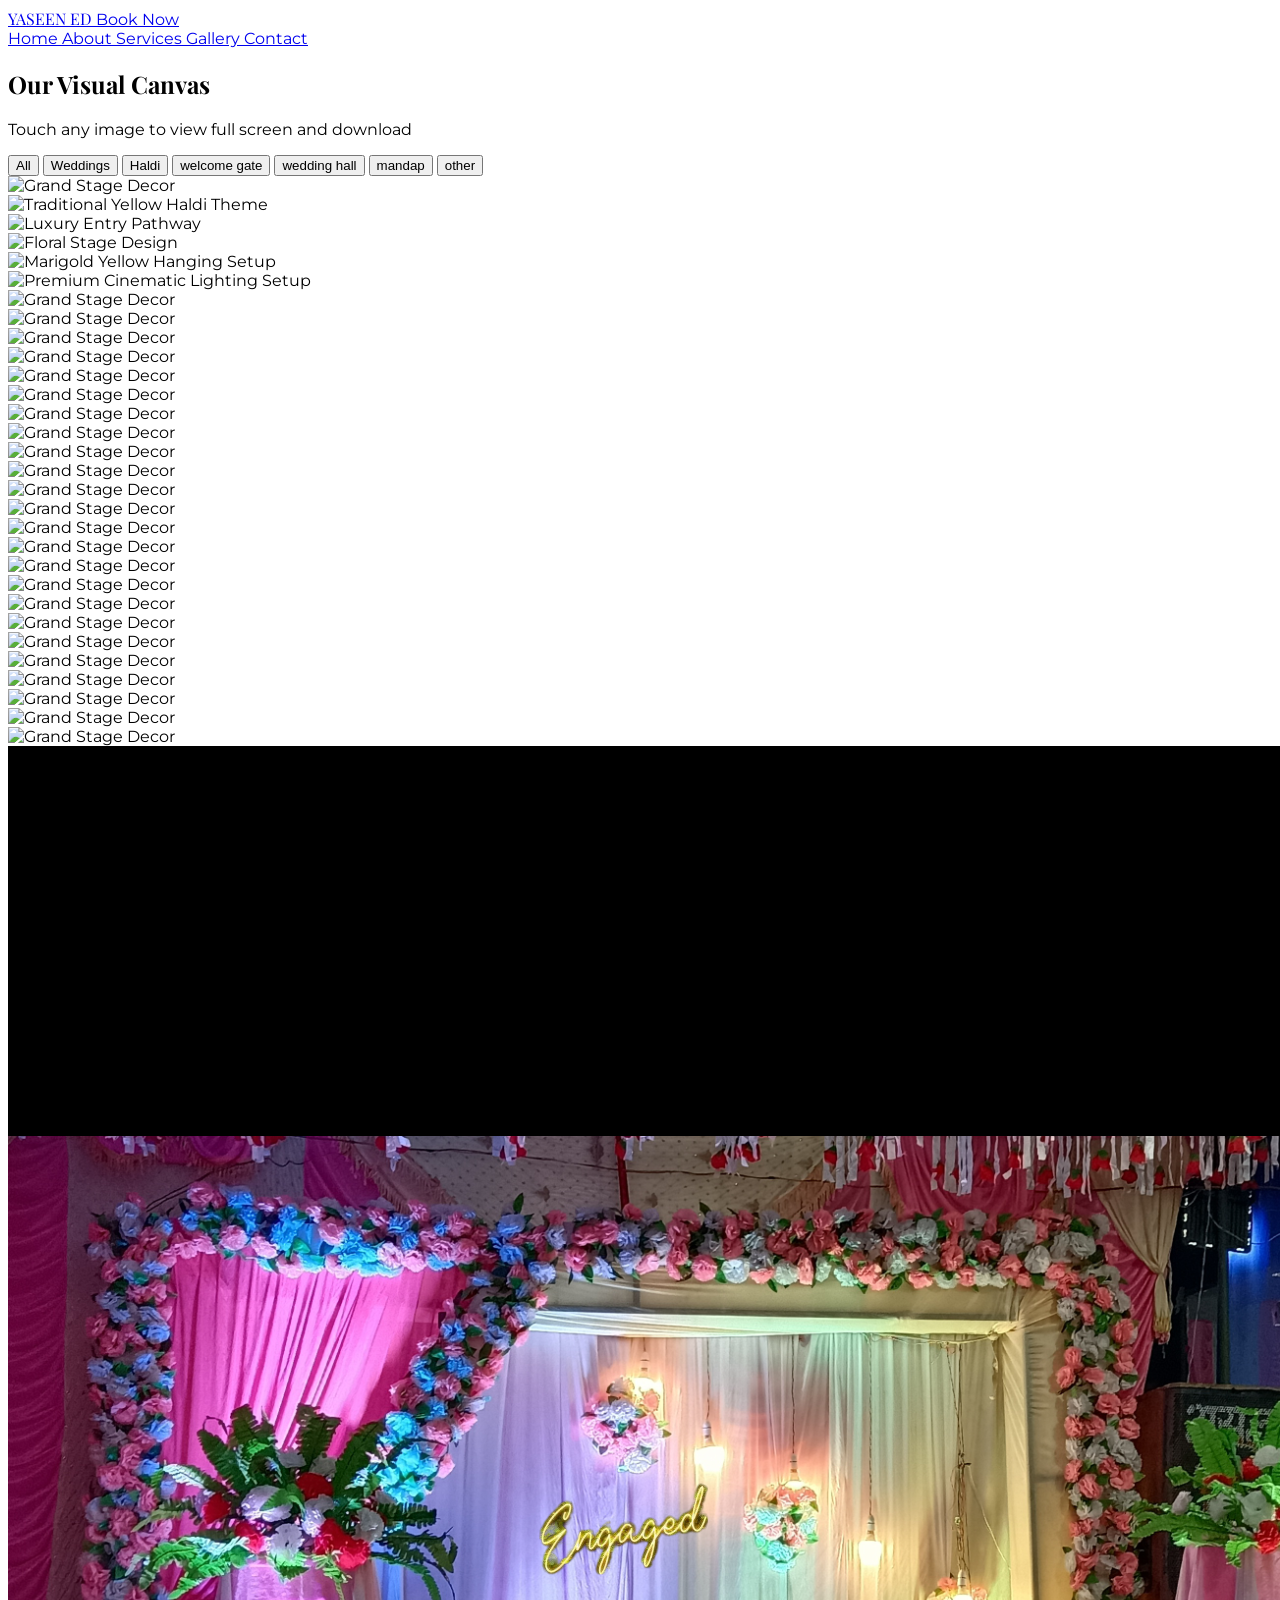
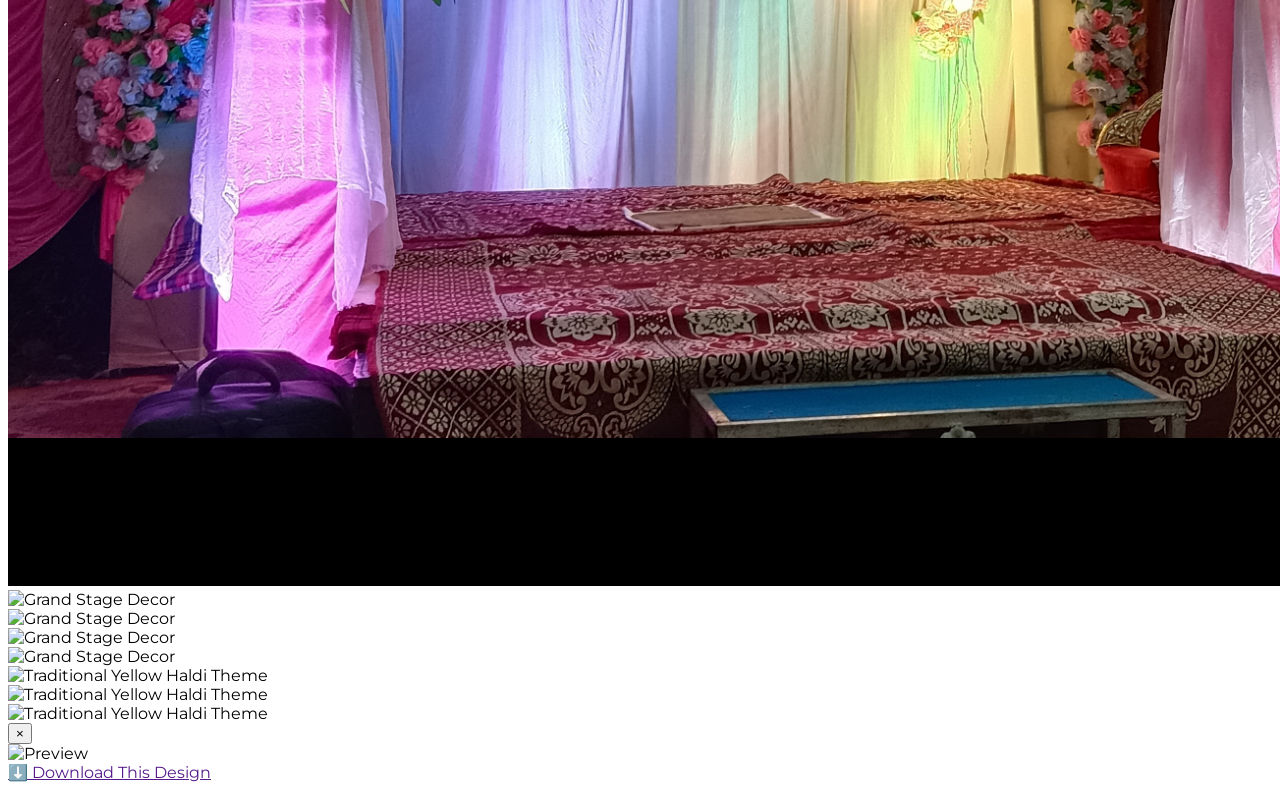
==== gallery.html @ 96577c4c "Add files via upload" ====
<!DOCTYPE html>
<html lang="en">
<head>
    <meta charset="UTF-8">
    <meta name="viewport" content="width=device-width, initial-scale=1.0">
    <title>Portfolio Gallery | Yaseen Ed</title>
    <!-- Tailwind CSS -->
    <script src="https://cdn.jsdelivr.net/npm/@tailwindcss/browser@4"></script>
    <!-- Google Fonts -->
    <link href="https://fonts.googleapis.com/css2?family=Montserrat:wght@300;400;600&family=Playfair+Display:ital,wght@0,400;0,700;1,400&display=swap" rel="stylesheet">
    <style>
        body { font-family: 'Montserrat', sans-serif; } 
        .serif-font { font-family: 'Playfair Display', serif; }
    </style>
</head>
<body class="bg-[#FAF9F6] text-[#2C2C2C]">

     <!-- Navigation Bar -->
   <nav class="bg-white/90 backdrop-blur-md sticky top-0 z-50 border-b border-gray-100 shadow-sm">
    <div class="max-w-7xl mx-auto px-6 py-4 flex justify-between items-center">
        <a href="index.html" class="serif-font text-2xl font-bold tracking-widest text-[#B59410]">
            YASEEN ED
        </a>
<a href="contact.html"
           class="bg-[#B59410] text-white px-5 py-2.5 rounded text-sm uppercase tracking-wider font-semibold hover:bg-[#94780D] transition">
            Book Now
        </a>
		</div>
       <div class="flex overflow-x-auto whitespace-nowrap gap-6 text-sm font-medium tracking-wider uppercase no-scrollbar">

    <a href="index.html"
       class="hover:text-[#B59410] transition">
        Home
    </a>

    <a href="about.html"
       class="hover:text-[#B59410] transition">
        About
    </a>

    <a href="services.html"
       class="hover:text-[#B59410] transition">
        Services
    </a>

  <a href="gallery.html"
   class="text-[#B59410] font-semibold">
    Gallery
</a>

    <a href="contact.html"
       class="hover:text-[#B59410] transition">
        Contact
    </a>

</div>
</nav>

    <!-- Filter Buttons -->
    <section class="max-w-7xl mx-auto px-6 pt-16 text-center">
        <h1 class="serif-font text-4xl font-bold mb-3">Our Visual Canvas</h1>
        <p class="text-xs text-gray-500 uppercase tracking-widest mb-8">Touch any image to view full screen and download</p>
        
        <div class="flex justify-start md:justify-center gap-3 mb-12 overflow-x-auto whitespace-nowrap px-2 filter-menu">
            <button onclick="filterGallery('all', this)" class="gallery-btn bg-[#B59410] text-white px-5 py-2 rounded text-xs uppercase font-semibold tracking-wider cursor-pointer transition">All</button>
            <button onclick="filterGallery('wedding', this)" class="gallery-btn bg-white border border-gray-200 px-5 py-2 rounded text-xs uppercase font-semibold tracking-wider cursor-pointer hover:border-gray-400 transition">Weddings</button>
            <button onclick="filterGallery('haldi', this)" class="gallery-btn bg-white border border-gray-200 px-5 py-2 rounded text-xs uppercase font-semibold tracking-wider cursor-pointer hover:border-gray-400 transition">Haldi</button>
			 <button onclick="filterGallery('welcome-gate', this)" class="gallery-btn bg-white border border-gray-200 px-5 py-2 rounded text-xs uppercase font-semibold tracking-wider cursor-pointer hover:border-gray-400 transition">welcome gate</button>
 <button onclick="filterGallery('wedding-hall', this)" class="gallery-btn bg-white border border-gray-200 px-5 py-2 rounded text-xs uppercase font-semibold tracking-wider cursor-pointer hover:border-gray-400 transition">wedding hall</button>
       
		 <button onclick="filterGallery('mandap', this)" class="gallery-btn bg-white border border-gray-200 px-5 py-2 rounded text-xs uppercase font-semibold tracking-wider cursor-pointer hover:border-gray-400 transition">mandap</button>
        
		<button onclick="filterGallery('other', this)" class="gallery-btn bg-white border border-gray-200 px-5 py-2 rounded text-xs uppercase font-semibold tracking-wider cursor-pointer hover:border-gray-400 transition">other</button>
        </div>
        <!-- Gallery Grid (Badi Matrix) -->
        <div class="columns-1 md:columns-3 gap-6 space-y-6 mb-20" id="gallery-grid">
            <!-- Image 1 - Wedding -->
            <div class="item wedding overflow-hidden rounded shadow-sm border border-gray-100 bg-white cursor-pointer" onclick="openLightbox(this)">
                <img src="stage02.png" class="w-full h-auto object-cover hover:scale-105 transition duration-500" alt="Grand Stage Decor">
            </div>
            <!-- Image 2 - Haldi -->
            <div class="item haldi overflow-hidden rounded shadow-sm border border-gray-100 bg-white cursor-pointer" onclick="openLightbox(this)">
                <img src="haldi.png" class="w-full h-auto object-cover hover:scale-105 transition duration-500" alt="Traditional Yellow Haldi Theme">
            </div>
            <!-- Image 3 - Wedding -->
            <div class="item wedding overflow-hidden rounded shadow-sm border border-gray-100 bg-white cursor-pointer" onclick="openLightbox(this)">
                <img src="stage01.png" class="w-full h-auto object-cover hover:scale-105 transition duration-500" alt="Luxury Entry Pathway">
            </div>
            <!-- Image 4 - Wedding -->
            <div class="item wedding overflow-hidden rounded shadow-sm border border-gray-100 bg-white cursor-pointer" onclick="openLightbox(this)">
                <img src="file_000000003ed071f88b2a7b101d48665c.png" class="w-full h-auto object-cover hover:scale-105 transition duration-500" alt="Floral Stage Design">
            </div>
            <!-- Image 5 - Haldi -->
            <div class="item haldi overflow-hidden rounded shadow-sm border border-gray-100 bg-white cursor-pointer" onclick="openLightbox(this)">
                <img src="file_00000000b1d471fd83032d9c3aabeb80.png" class="w-full h-auto object-cover hover:scale-105 transition duration-500" alt="Marigold Yellow Hanging Setup">
            </div>
            <!-- Image 6 - Wedding -->
            <div class="item wedding overflow-hidden rounded shadow-sm border border-gray-100 bg-white cursor-pointer" onclick="openLightbox(this)">
                <img src="grandstage.png" class="w-full h-auto object-cover hover:scale-105 transition duration-500" alt="Premium Cinematic Lighting Setup">
            </div
		 <!-- Image 7 - Wedding -->
            <div class="item wedding overflow-hidden rounded shadow-sm border border-gray-100 bg-white cursor-pointer" onclick="openLightbox(this)">
                <img src=".trashed-1785165398-file_0000000057a471fa9596e4c98b032bed.png" class="w-full h-(320px) object-cover hover:scale-105 transition duration-500" alt="Grand Stage Decor">
            </div>
			<!-- Image 8 - Wedding -->
            <div class="item wedding overflow-hidden rounded shadow-sm border border-gray-100 bg-white cursor-pointer" onclick="openLightbox(this)">
                <img src="file_00000000e5287207a8305568505af936.png" class="w-full h-(320px) object-cover hover:scale-105 transition duration-500" alt="Grand Stage Decor">
            </div>
				 
			
			
			
			 <!-- Image 1 - welcome gate-->
            <div class="item welcome-gate overfluow-hidden rounded shadow-sm border border-gray-100 bg-white cursor-pointer" onclick="openLightbox(this)">
                <img src="file_00000000168c71f8b59be8c38478ea24.png" class="w-fll h-auto object-cover hover:scale-105 transition duration-500" alt="Grand Stage Decor">
            </div>
			
 <!-- Image 2 - welcome gate-->
            <div class="item welcome-gate overfluow-hidden rounded shadow-sm border border-gray-100 bg-white cursor-pointer" onclick="openLightbox(this)">
                <img src="welcome gate.png" class="w-fll h-auto object-cover hover:scale-105 transition duration-500" alt="Grand Stage Decor">
            </div>
			 <!-- Image 3 - welcome gate-->
            <div class="item welcome-gate overfluow-hidden rounded shadow-sm border border-gray-100 bg-white cursor-pointer" onclick="openLightbox(this)">
                <img src="file_00000000b1f471fa96db7b0eb91c5920.png" class="w-fll h-auto object-cover hover:scale-105 transition duration-500" alt="Grand Stage Decor">
            </div>
			 <!-- Image 4 - welcome gate-->
            <div class="item welcome-gate overfluow-hidden rounded shadow-sm border border-gray-100 bg-white cursor-pointer" onclick="openLightbox(this)">
                <img src="file_00000000f738720b8556dd0c527c8267.png" class="w-fll h-auto object-cover hover:scale-105 transition duration-500" alt="Grand Stage Decor">
            </div>
			 <!-- Image 5 - welcome gate-->
            <div class="item welcome-gate overfluow-hidden rounded shadow-sm border border-gray-100 bg-white cursor-pointer" onclick="openLightbox(this)">
                <img src="file_0000000050e471fa9f8ac009603be7a8.png" class="w-fll h-auto object-cover hover:scale-105 transition duration-500" alt="Grand Stage Decor">
            </div>
			<!-- Image 6  - welcome gate-->
            <div class="item welcome-gate overfluow-hidden rounded shadow-sm border border-gray-100 bg-white cursor-pointer" onclick="openLightbox(this)">
                <img src="file_0000000064a47206b75c3a5a54a19b3d.png" class="w-fll h-auto object-cover hover:scale-105 transition duration-500" alt="Grand Stage Decor">
            </div>
			<!-- Image 7  - welcome gate-->
            <div class="item welcome-gate overfluow-hidden rounded shadow-sm border border-gray-100 bg-white cursor-pointer" onclick="openLightbox(this)">
                <img src="file_00000000880c71fd960a3b671146c3f5.png" class="w-fll h-auto object-cover hover:scale-105 transition duration-500" alt="Grand Stage Decor">
            </div>
			<!-- Image 8  - welcome gate-->
            <div class="item welcome-gate overfluow-hidden rounded shadow-sm border border-gray-100 bg-white cursor-pointer" onclick="openLightbox(this)">
                <img src="file_00000000410871fa8b31435916e8add2.png" class="w-fll h-auto object-cover hover:scale-105 transition duration-500" alt="Grand Stage Decor">
            </div>
			<!-- Image 9  - welcome gate-->
            <div class="item welcome-gate overfluow-hidden rounded shadow-sm border border-gray-100 bg-white cursor-pointer" onclick="openLightbox(this)">
                <img src="file_00000000559471fd80f6b27eb4cffccb.png" class="w-fll h-auto object-cover hover:scale-105 transition duration-500" alt="Grand Stage Decor">
            </div>
			<!-- Image 10  - welcome gate-->
            <div class="item welcome-gate overfluow-hidden rounded shadow-sm border border-gray-100 bg-white cursor-pointer" onclick="openLightbox(this)">
                <img src="file_00000000419072069a25a4dfafe31bf7.png" class="w-fll h-auto object-cover hover:scale-105 transition duration-500" alt="Grand Stage Decor">
            </div>
			<!-- Image 11  - welcome gate-->
            <div class="item welcome-gate overfluow-hidden rounded shadow-sm border border-gray-100 bg-white cursor-pointer" onclick="openLightbox(this)">
                <img src="IMG_20250228_161153.jpg" class="w-fll h-auto object-cover hover:scale-105 transition duration-500" alt="Grand Stage Decor">
            </div>
			
			
			 <!-- Image 1 - Wedding-hall -->
            <div class="item wedding-hall overflow-hidden rounded shadow-sm border border-gray-100 bg-white cursor-pointer" onclick="openLightbox(this)">
                <img src="IMG-20260513-WA0001.jpg" class="w-full h-auto object-cover hover:scale-105 transition duration-500" alt="Grand Stage Decor">
            </div>
			 <!-- Image 2 - Wedding-hall -->
            <div class="item wedding-hall overflow-hidden rounded shadow-sm border border-gray-100 bg-white cursor-pointer" onclick="openLightbox(this)">
                <img src="IMG-20260513-WA0013.jpg" class="w-full h-auto object-cover hover:scale-105 transition duration-500" alt="Grand Stage Decor">
            </div>
			
			
			 <!-- Image 1 - Wedding -->
            <div class="item wedding overflow-hidden rounded shadow-sm border border-gray-100 bg-white cursor-pointer" onclick="openLightbox(this)">
                <img src="file_00000000b71471f8a7284def51dcf65d.png" class="w-full h-auto object-cover hover:scale-105 transition duration-500" alt="Grand Stage Decor">
            </div>
			 <!-- Image 2 - Wedding -->
            <div class="item wedding overflow-hidden rounded shadow-sm border border-gray-100 bg-white cursor-pointer" onclick="openLightbox(this)">
                <img src="file_00000000f374720b9d1e648d3e3c319b.png" class="w-full h-auto object-cover hover:scale-105 transition duration-500" alt="Grand Stage Decor">
            </div>
			 <!-- Image 3 - Wedding -->
            <div class="item wedding overflow-hidden rounded shadow-sm border border-gray-100 bg-white cursor-pointer" onclick="openLightbox(this)">
                <img src="ile_000000007c887206a8be5ab34ca651df.png" class="w-full h-auto object-cover hover:scale-105 transition duration-500" alt="Grand Stage Decor">
            </div>
			 <!-- Image 4 - Wedding -->
            <div class="item wedding overflow-hidden rounded shadow-sm border border-gray-100 bg-white cursor-pointer" onclick="openLightbox(this)">
                <img src="file_000000007cac71fdba2ca66760c7eb03.png" class="w-full h-auto object-cover hover:scale-105 transition duration-500" alt="Grand Stage Decor">
            </div>
			 <!-- Image 5 - Wedding -->
            <div class="item wedding overflow-hidden rounded shadow-sm border border-gray-100 bg-white cursor-pointer" onclick="openLightbox(this)">
                <img src="file_000000007c887206a8be5ab34ca651df.png" class="w-full h-auto object-cover hover:scale-105 transition duration-500" alt="Grand Stage Decor">
            </div>
			
			
			  <!-- Image 1 - other -->
            <div class="item other overflow-hidden rounded shadow-sm border border-gray-100 bg-white cursor-pointer" onclick="openLightbox(this)">
                <img src=".trashed-1785165398-file_00000000da6c72089aa75a2e83c0cb4d.png" class="w-full h-auto object-cover hover:scale-105 transition duration-500" alt="Grand Stage Decor">
            </div>
			<!-- Image 2 - other -->
            <div class="item other overflow-hidden rounded shadow-sm border border-gray-100 bg-white cursor-pointer" onclick="openLightbox(this)">
                <img src=".trashed-1785165398-file_00000000e5fc7208a39d2809c081d4c5.png" class="w-full h-auto object-cover hover:scale-105 transition duration-500" alt="Grand Stage Decor">
            </div>
			<!-- Image 3 - other -->
            <div class="item other overflow-hidden rounded shadow-sm border border-gray-100 bg-white cursor-pointer" onclick="openLightbox(this)">
                <img src="engaged.png" class="w-full h-auto object-cover hover:scale-105 transition duration-500" alt="Grand Stage Decor">
            </div>
			<!-- Image 4 - other -->
            <div class="item other overflow-hidden rounded shadow-sm border border-gray-100 bg-white cursor-pointer" onclick="openLightbox(this)">
                <img src=".trashed-1785165398-Gemini_Generated_Image_111fp4111fp4111f.png" class="w-full h-auto object-cover hover:scale-105 transition duration-500" alt="Grand Stage Decor">
            </div>
			<!-- Image 5 - other -->
            <div class="item other overflow-hidden rounded shadow-sm border border-gray-100 bg-white cursor-pointer" onclick="openLightbox(this)">
                <img src="kmc_20241214_100445.png" class="w-full h-auto object-cover hover:scale-105 transition duration-500" alt="Grand Stage Decor">
            </div>
			<!-- Image 6 - other -->
            <div class="item other overflow-hidden rounded shadow-sm border border-gray-100 bg-white cursor-pointer" onclick="openLightbox(this)">
                <img src="IMG-20260829-WA0001.jpg" class="w-full h-auto object-cover hover:scale-105 transition duration-500" alt="Grand Stage Decor">
            </div>
			
			<!-- Image 1- mandap -->
            <div class="item mandap overflow-hidden rounded shadow-sm border border-gray-100 bg-white cursor-pointer" onclick="openLightbox(this)">
                <img src=".trashed-1785165398-file_00000000d71871f88a4608eb5f95d789.png" class="w-full h-auto object-cover hover:scale-105 transition duration-500" alt="Grand Stage Decor">
            </div>
			<!-- Image 2- mandap -->
            <div class="item mandap overflow-hidden rounded shadow-sm border border-gray-100 bg-white cursor-pointer" onclick="openLightbox(this)">
                <img src="file_00000000aebc7209941eaddcc4a78d16.png" class="w-full h-auto object-cover hover:scale-105 transition duration-500" alt="Grand Stage Decor">
            </div>
			<!-- Image 3- mandap -->
            <div class="item mandap overflow-hidden rounded shadow-sm border border-gray-100 bg-white cursor-pointer" onclick="openLightbox(this)">
                <img src="file_00000000ed5071fda9668215ecf21cd2.png" class="w-full h-auto object-cover hover:scale-105 transition duration-500" alt="Grand Stage Decor">
            </div>
			
			
			
			 <!-- Image 1 - Haldi -->
            <div class="item haldi overflow-hidden rounded shadow-sm border border-gray-100 bg-white cursor-pointer" onclick="openLightbox(this)">
                <img src="file_00000000bb5071faa985a1bf061b1e55.png" class="w-full h-auto object-cover hover:scale-105 transition duration-500" alt="Traditional Yellow Haldi Theme">
            </div>
			 <!-- Image 2 - Haldi -->
            <div class="item haldi overflow-hidden rounded shadow-sm border border-gray-100 bg-white cursor-pointer" onclick="openLightbox(this)">
                <img src="file_000000001a9c71fa8a3dec06b0f94a6f.png" class="w-full h-auto object-cover hover:scale-105 transition duration-500" alt="Traditional Yellow Haldi Theme">
            </div>
			 <!-- Image 3 - Haldi -->
            <div class="item haldi overflow-hidden rounded shadow-sm border border-gray-100 bg-white cursor-pointer" onclick="openLightbox(this)">
                <img src="file_000000007828720b80835a0017514890.png" class="w-full h-auto object-cover hover:scale-105 transition duration-500" alt="Traditional Yellow Haldi Theme">
            </div>
			
    </section>

    <!-- ========================================== -->
    <!-- LUXURY LIGHTBOX POPUP WINDOW -->
    <!-- ========================================== -->
    <div id="lightbox" class="hidden fixed inset-0 bg-black/95 z-50 flex flex-col items-center justify-center p-4">
        <!-- Close Button (Top Right) -->
        <button onclick="closeLightbox()" class="absolute top-6 right-6 text-white text-3xl font-light hover:text-amber-400 cursor-pointer transition">&times;</button>
        
        <!-- Big Preview Image -->
        <div class="max-w-4xl max-h-[75vh] overflow-hidden flex justify-center items-center mb-6">
            <img id="lightbox-img" src="" class="max-w-full max-h-[75vh] object-contain rounded-sm" alt="Preview">
        </div>

        <!-- Download Button Utility -->
        <a id="lightbox-download" href="" download="Yaseen-Ed-Design.jpg" target="_blank" class="bg-[#B59410] hover:bg-[#94780D] text-white px-6 py-3 rounded text-xs uppercase tracking-widest font-bold shadow-md transition flex items-center gap-2">
            ⬇️ Download This Design
        </a>
    </div>

    <!-- Interactive Logic JavaScript -->
    <script>
        // 1. FILTER FUNCTION WITH ACTIVE BUTTON STATE
        function filterGallery(category, buttonElement) {
            // Saare items ko filter karein
            const items = document.querySelectorAll('.item');
            items.forEach(item => {
                if (category === 'all' || item.classList.contains(category)) {
                    item.style.display = 'block';
                } else {
                    item.style.display = 'none';
                }
            });

            // Buttons ke styling state ko manage karein
            document.querySelectorAll('.gallery-btn').forEach(btn => {
                btn.classList.remove('bg-[#B59410]', 'text-white');
                btn.classList.add('bg-white', 'border', 'border-gray-200');
            });
            buttonElement.classList.remove('bg-white', 'border', 'border-gray-200');
            buttonElement.classList.add('bg-[#B59410]', 'text-white');
        }

        // 2. OPEN POPUP WINDOW (TOUCH EVENT)
        function openLightbox(element) {
            const imgSrc = element.querySelector('img').src;
            const lightbox = document.getElementById('lightbox');
            const lightboxImg = document.getElementById('lightbox-img');
            const lightboxDownload = document.getElementById('lightbox-download');

            // Set source
            lightboxImg.src = imgSrc;
            lightboxDownload.href = imgSrc; // Image url hi link banega taaki download ho sake

            // Unhide modal window
            lightbox.classList.remove('hidden');
            document.body.style.overflow = 'hidden'; // Background scroll stop karne ke liye
        }

        // 3. CLOSE POPUP WINDOW
        function closeLightbox() {
            const lightbox = document.getElementById('lightbox');
            lightbox.classList.add('hidden');
            document.body.style.overflow = 'auto'; // Scroll vapas normal karne ke liye
        }
    </script>

</body>
</html>
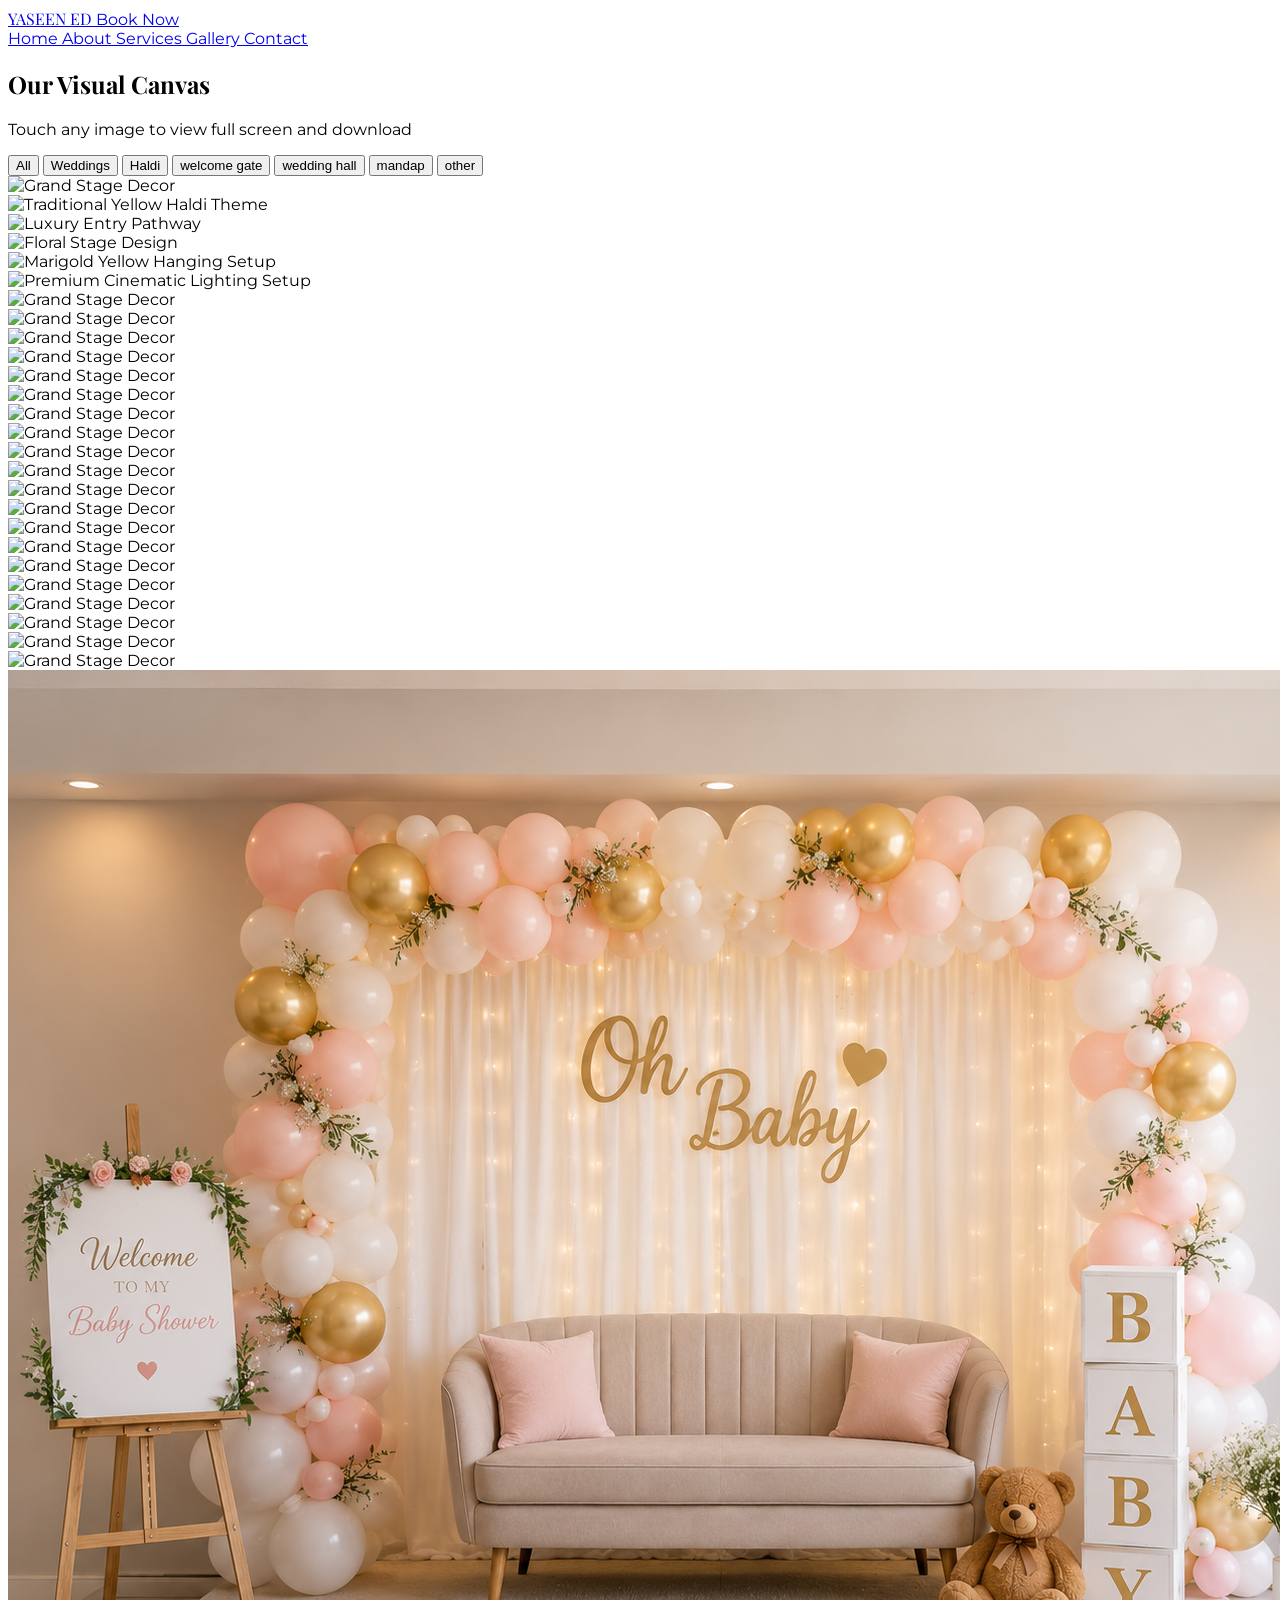
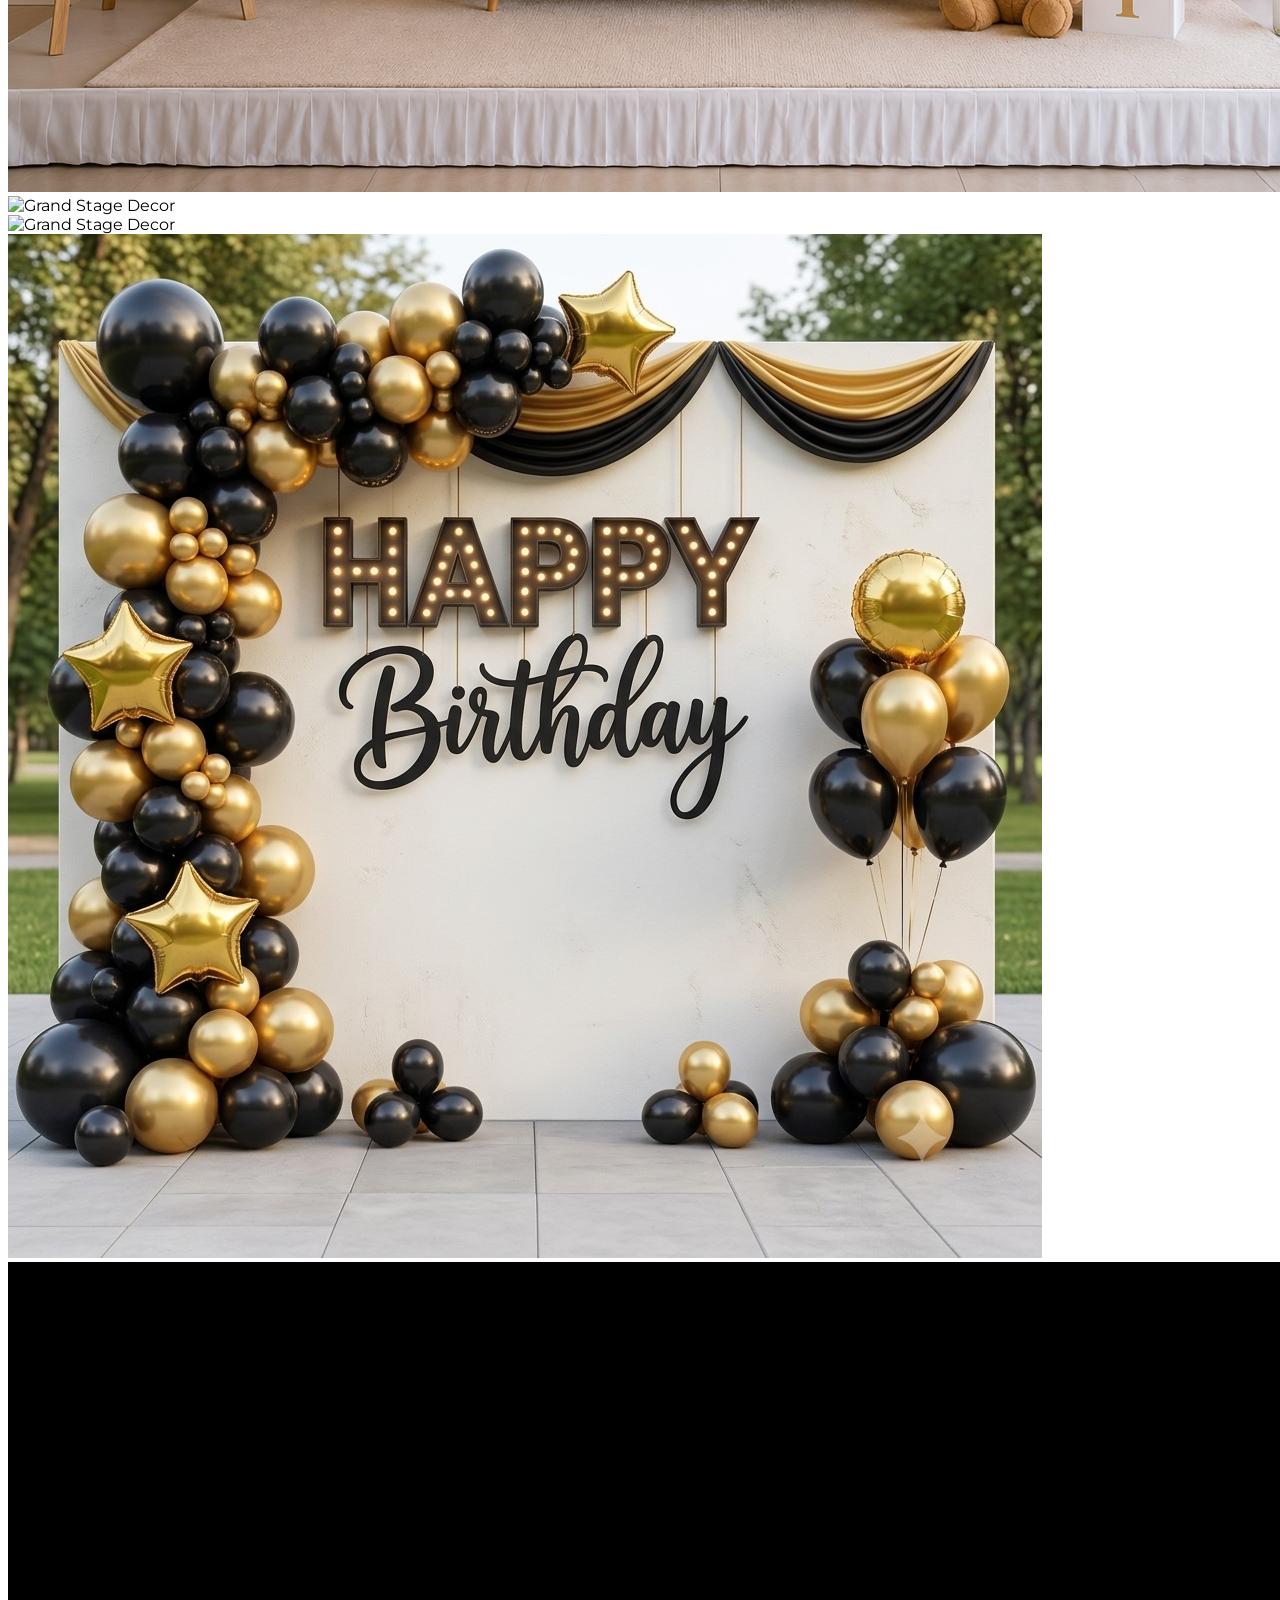
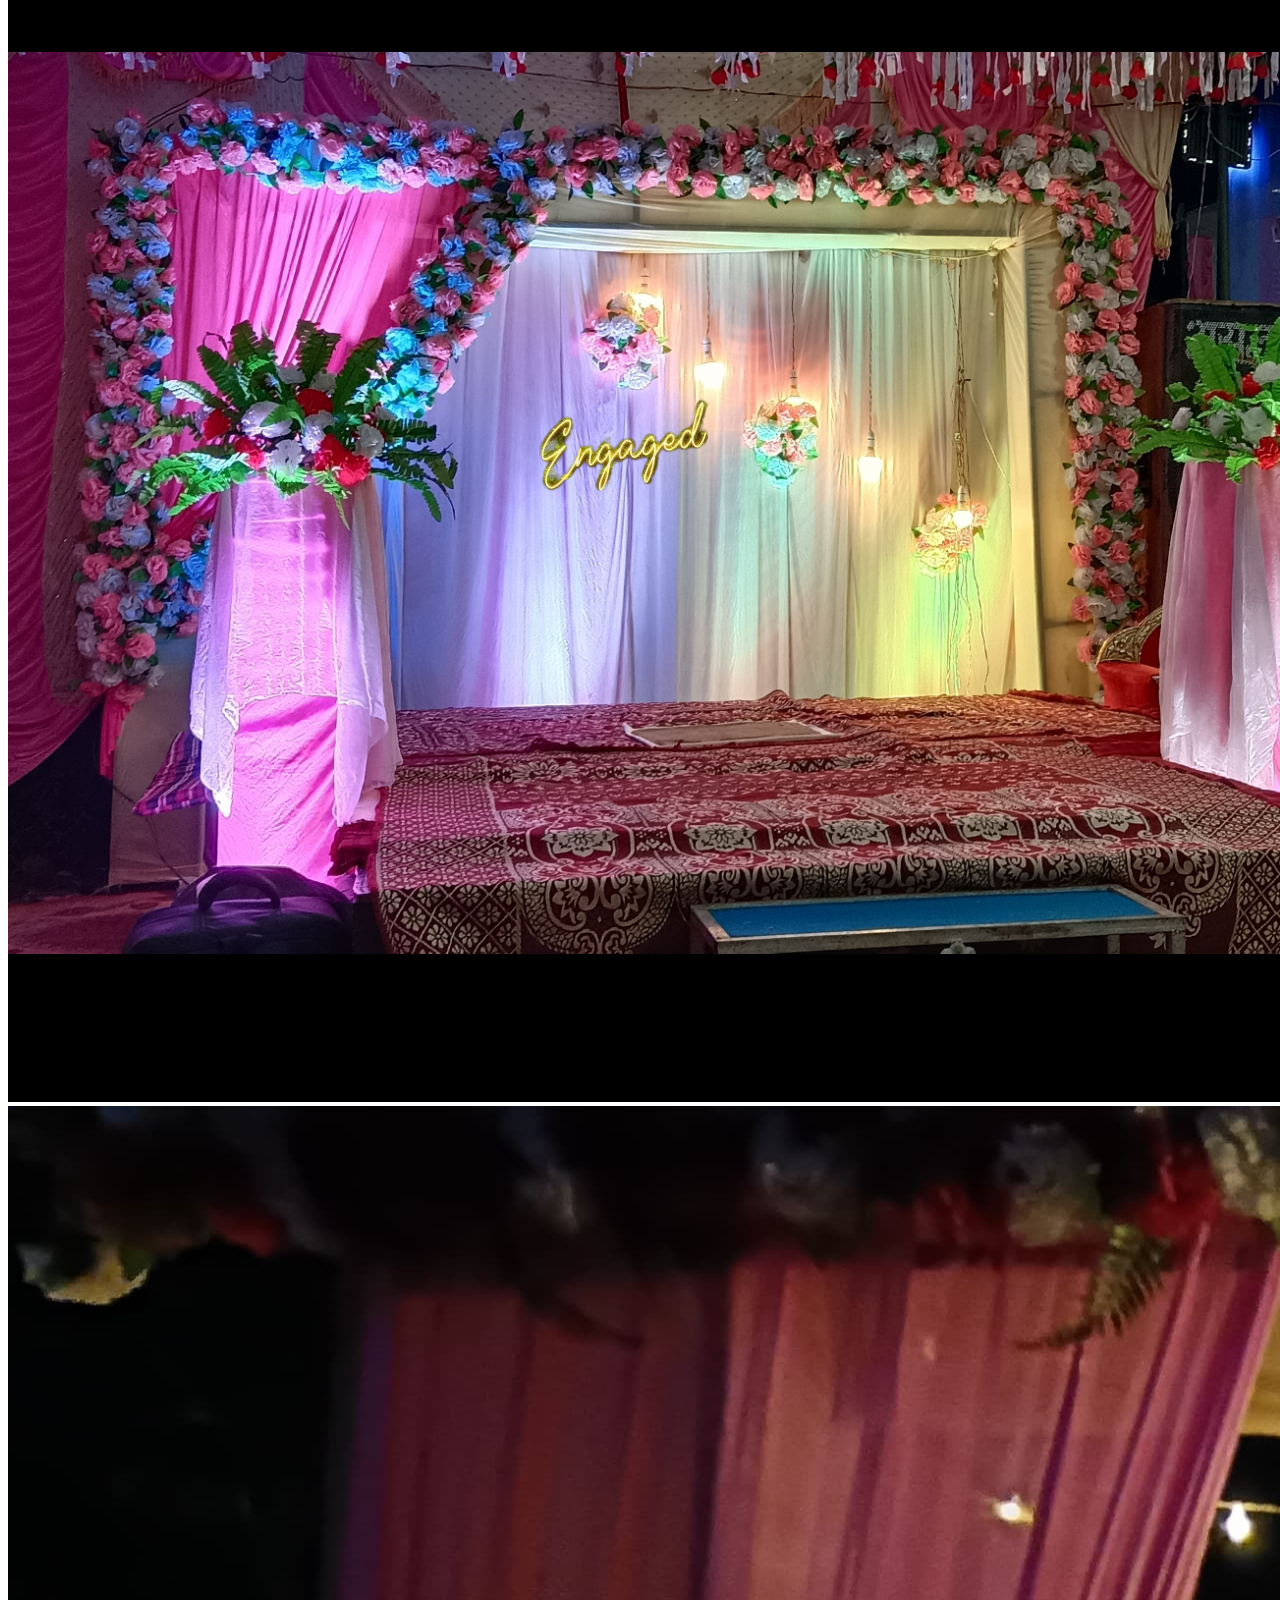
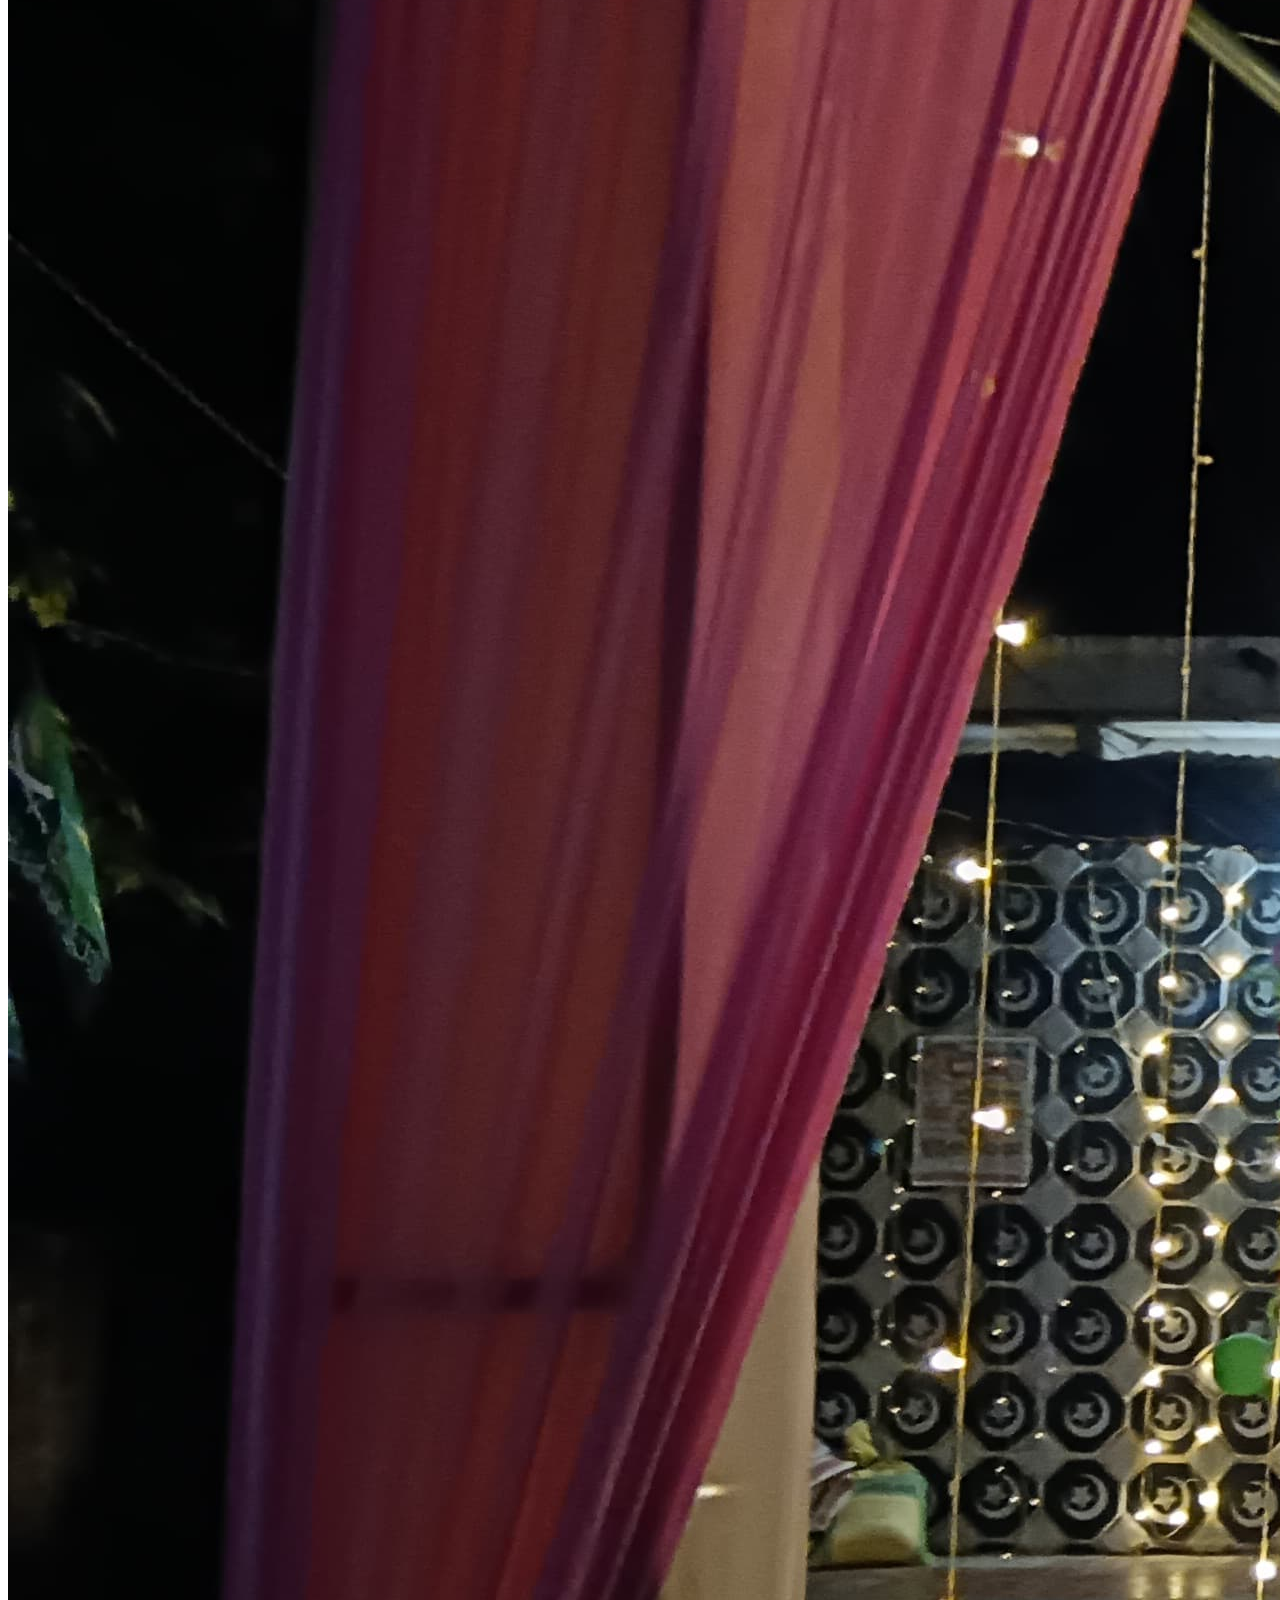
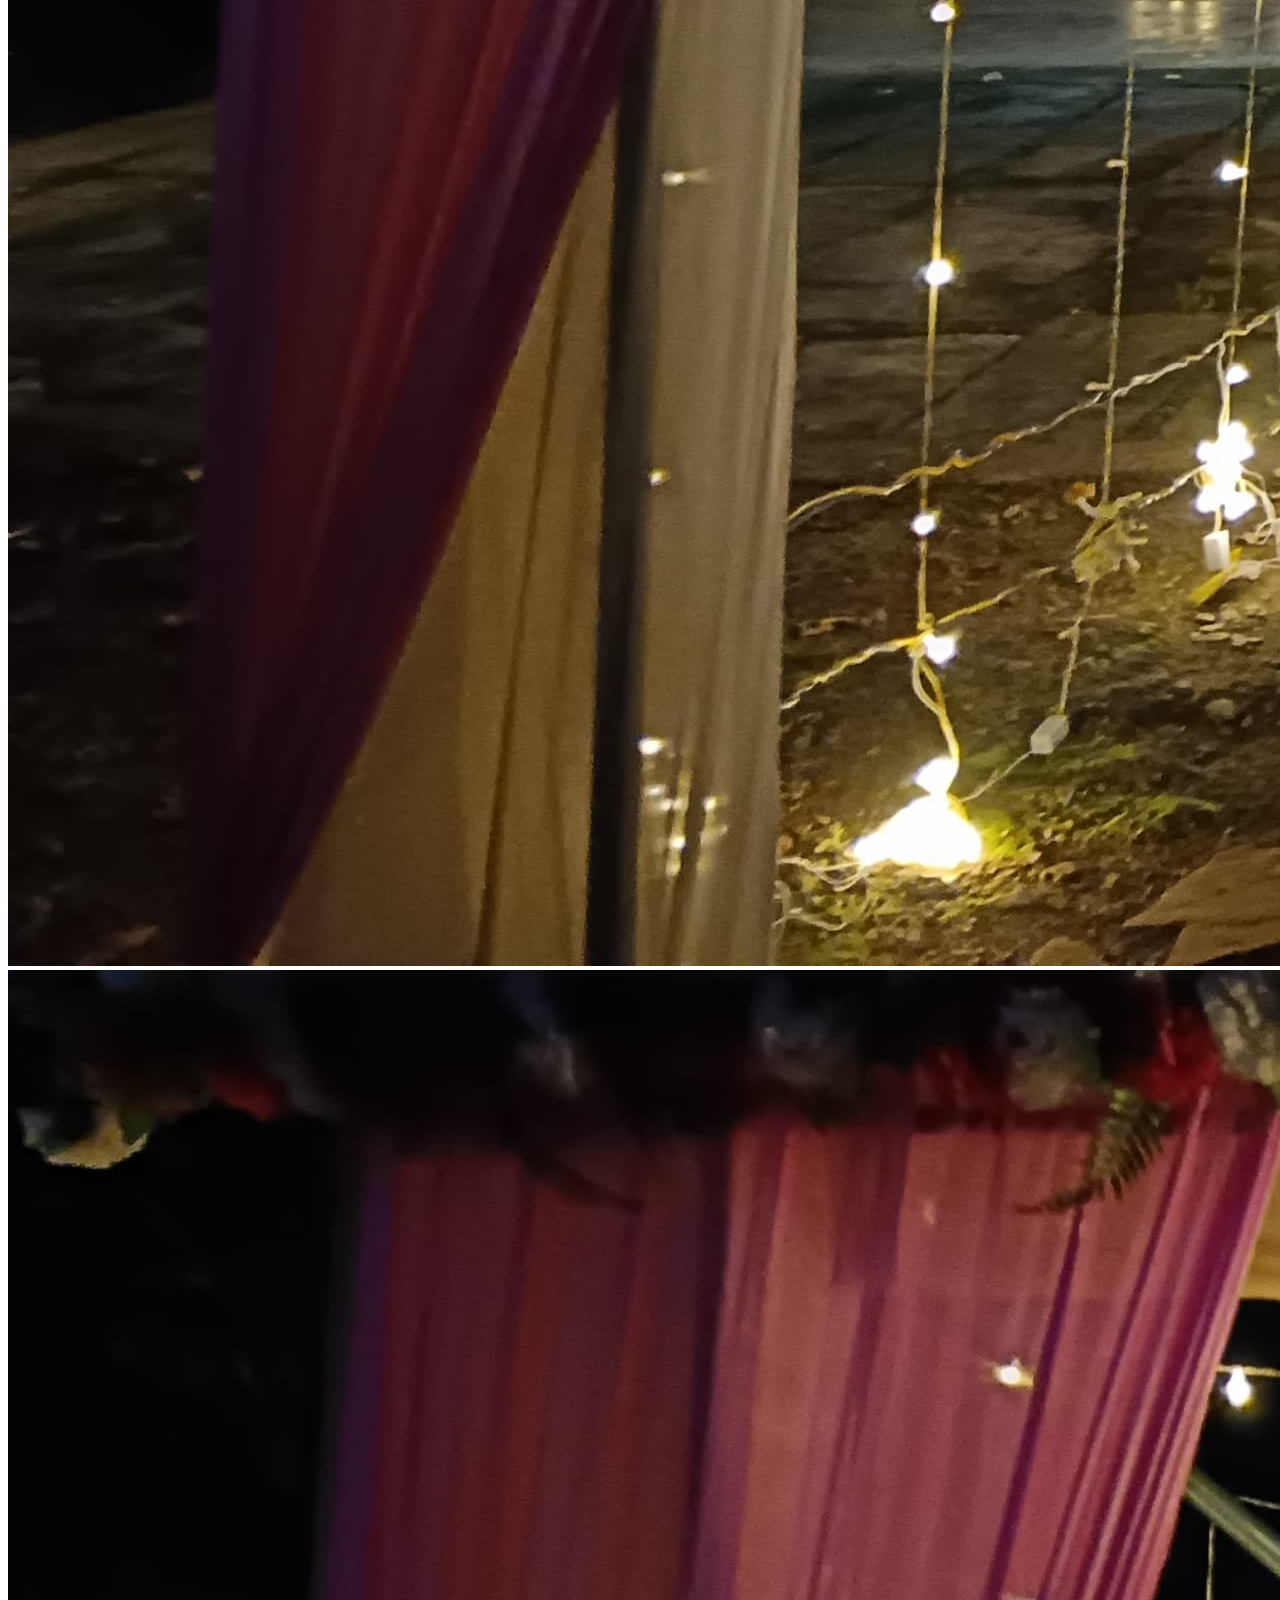
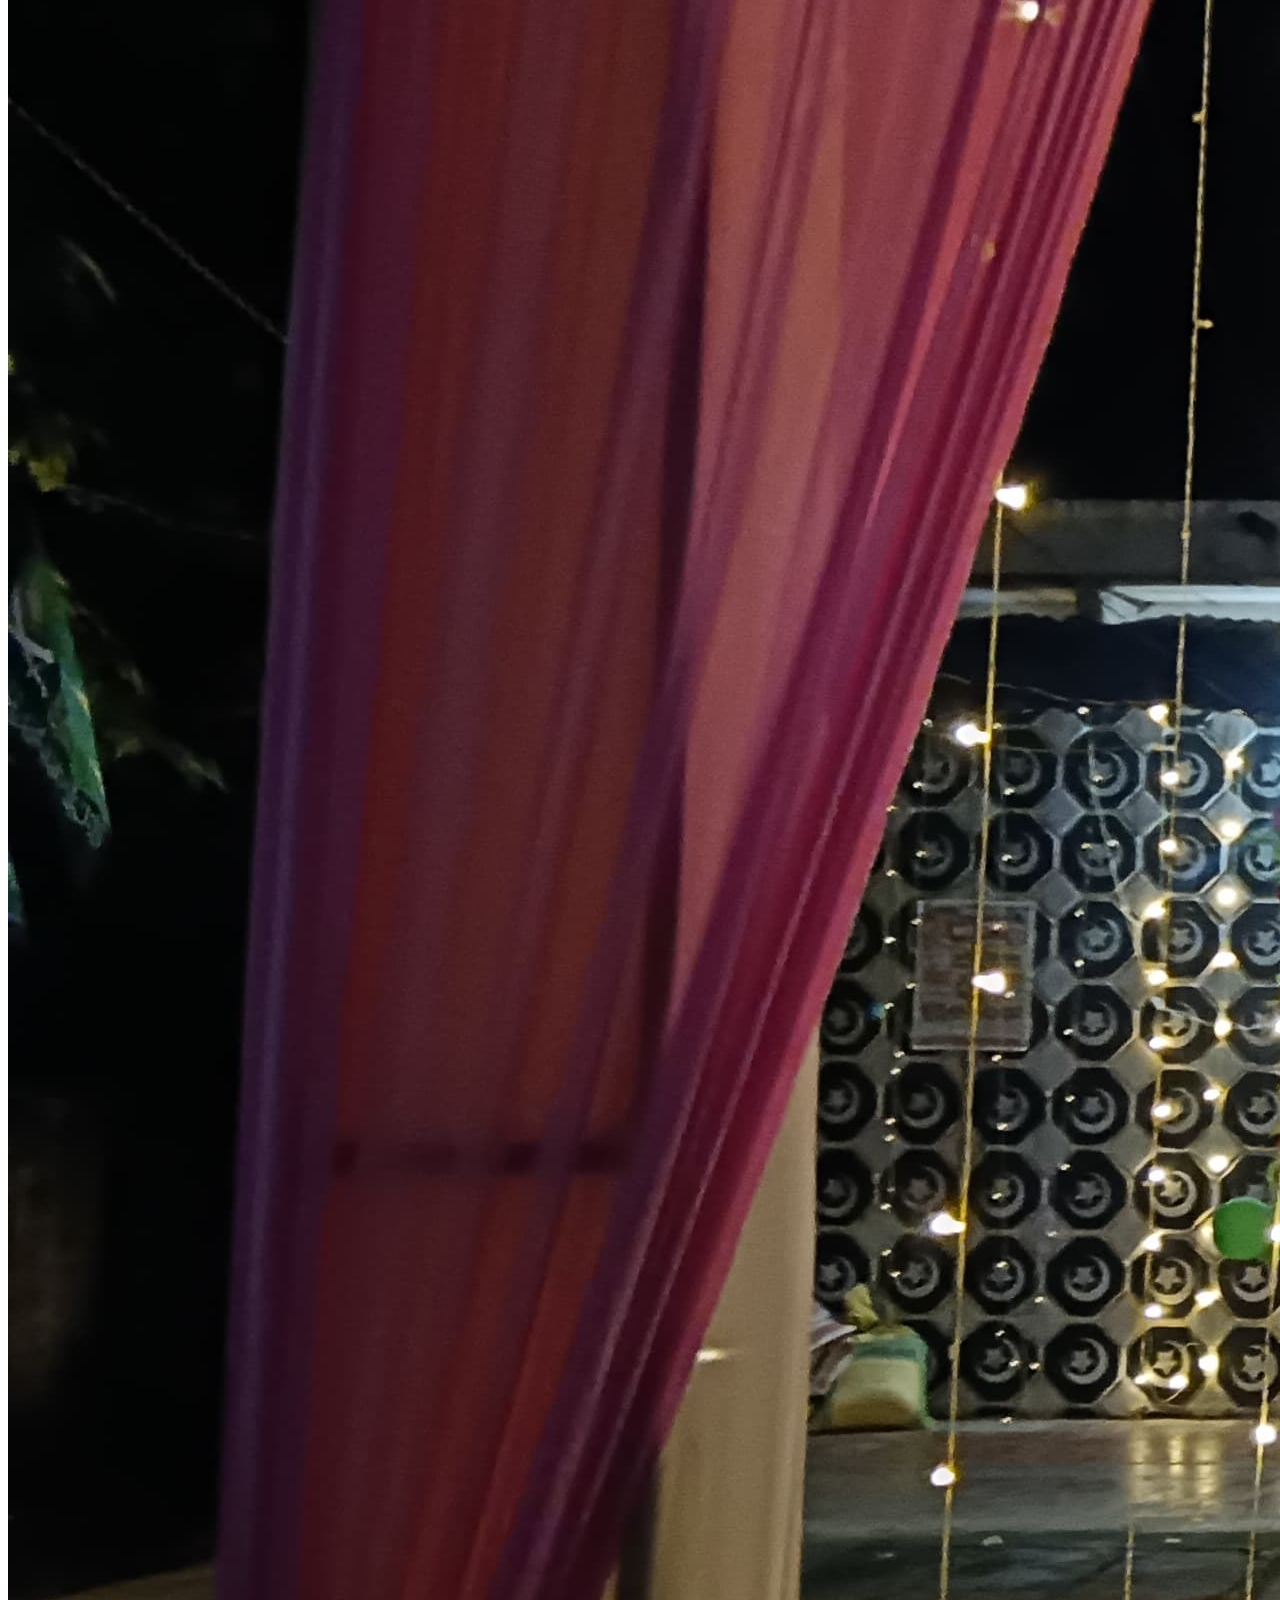
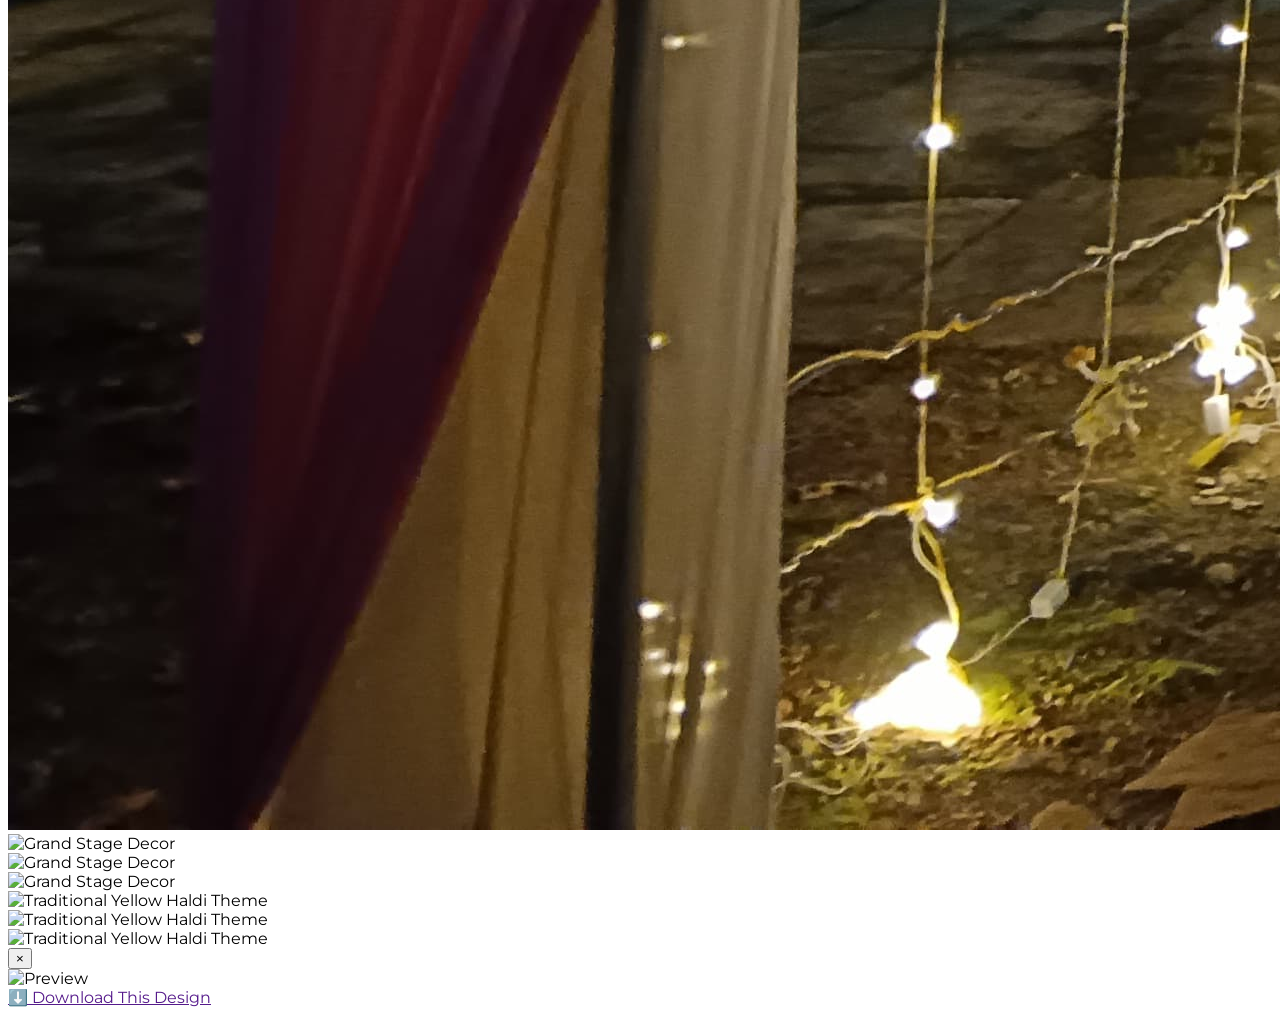
==== commit 7888d19d: "Add files via upload" ====
--- a/gallery.html
+++ b/gallery.html
@@ -213,6 +213,10 @@
             <div class="item other overflow-hidden rounded shadow-sm border border-gray-100 bg-white cursor-pointer" onclick="openLightbox(this)">
                 <img src="IMG-20260829-WA0001.jpg" class="w-full h-auto object-cover hover:scale-105 transition duration-500" alt="Grand Stage Decor">
             </div>
+			<!-- Image 7 - other -->
+            <div class="item other overflow-hidden rounded shadow-sm border border-gray-100 bg-white cursor-pointer" onclick="openLightbox(this)">
+                <img src="gallery.jpg" class="w-full h-auto object-cover hover:scale-105 transition duration-500" alt="Grand Stage Decor">
+            </div> 
 			
 			<!-- Image 1- mandap -->
             <div class="item mandap overflow-hidden rounded shadow-sm border border-gray-100 bg-white cursor-pointer" onclick="openLightbox(this)">
